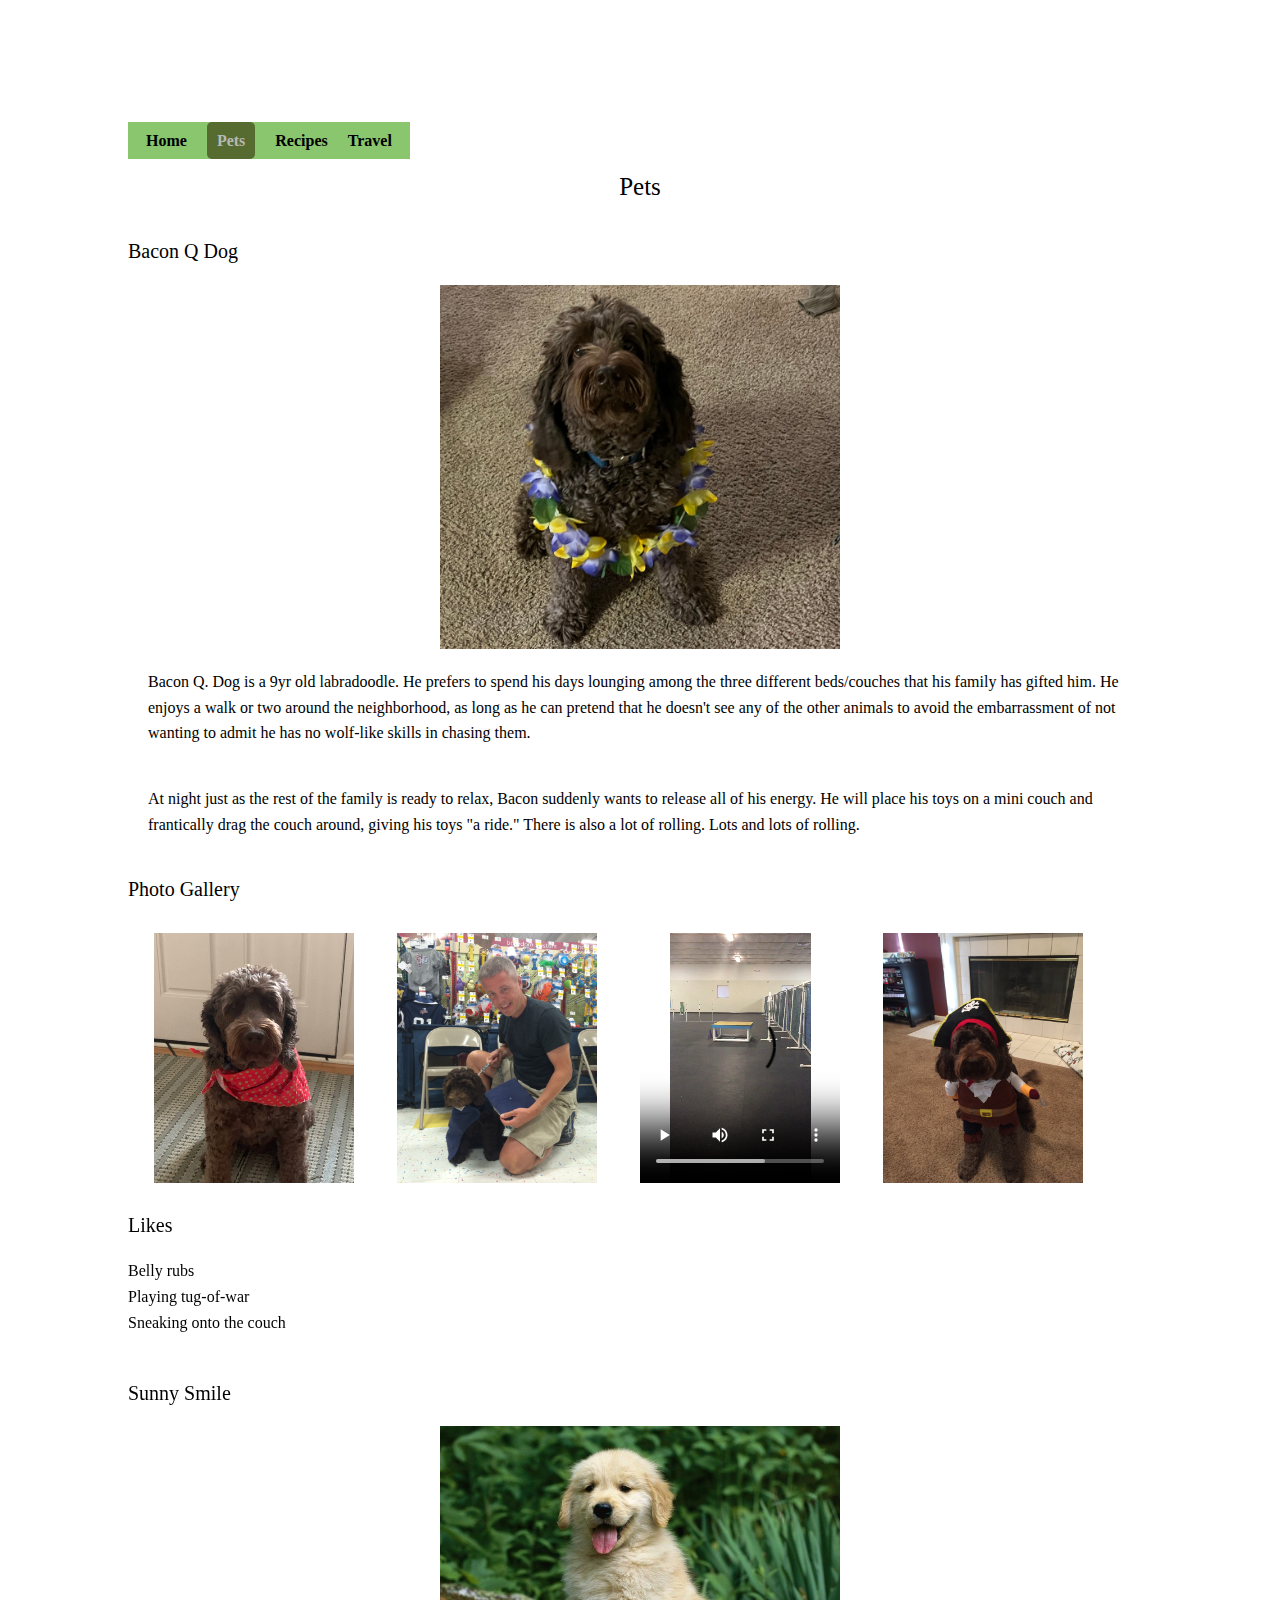
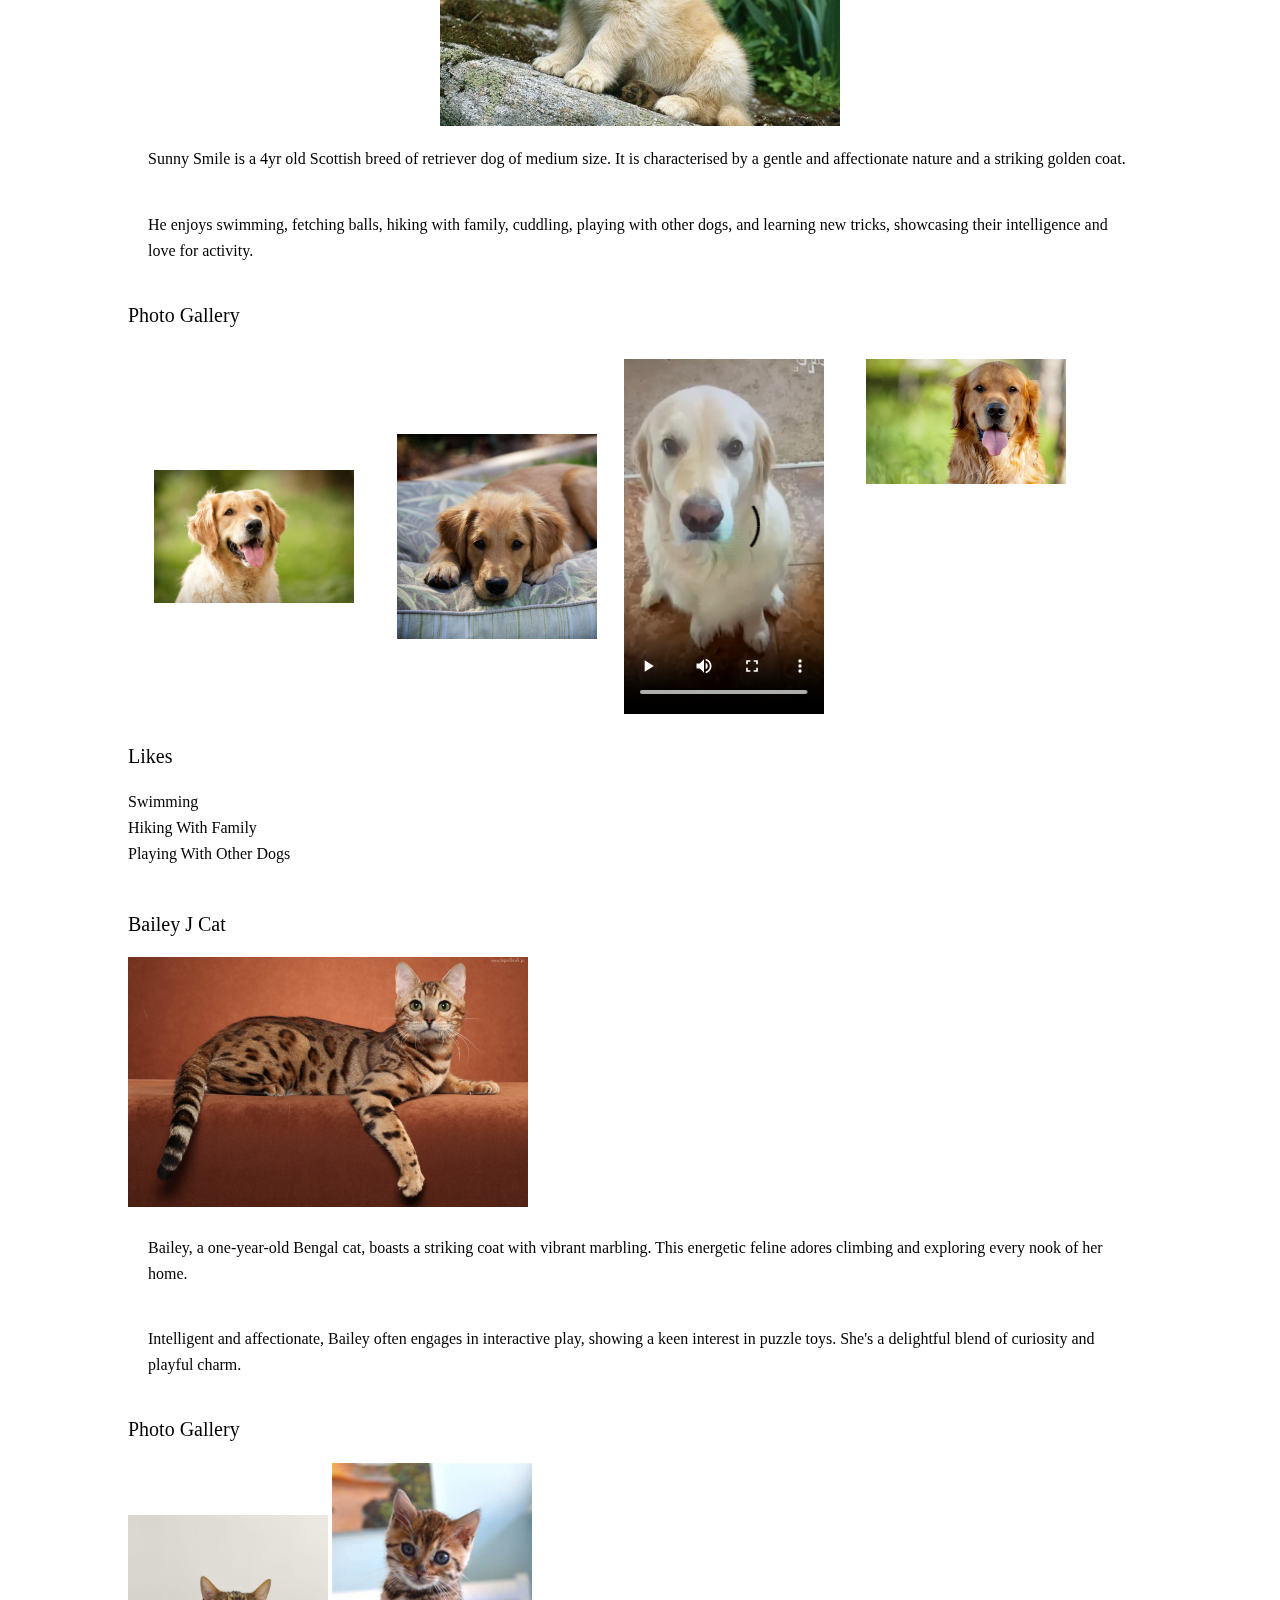
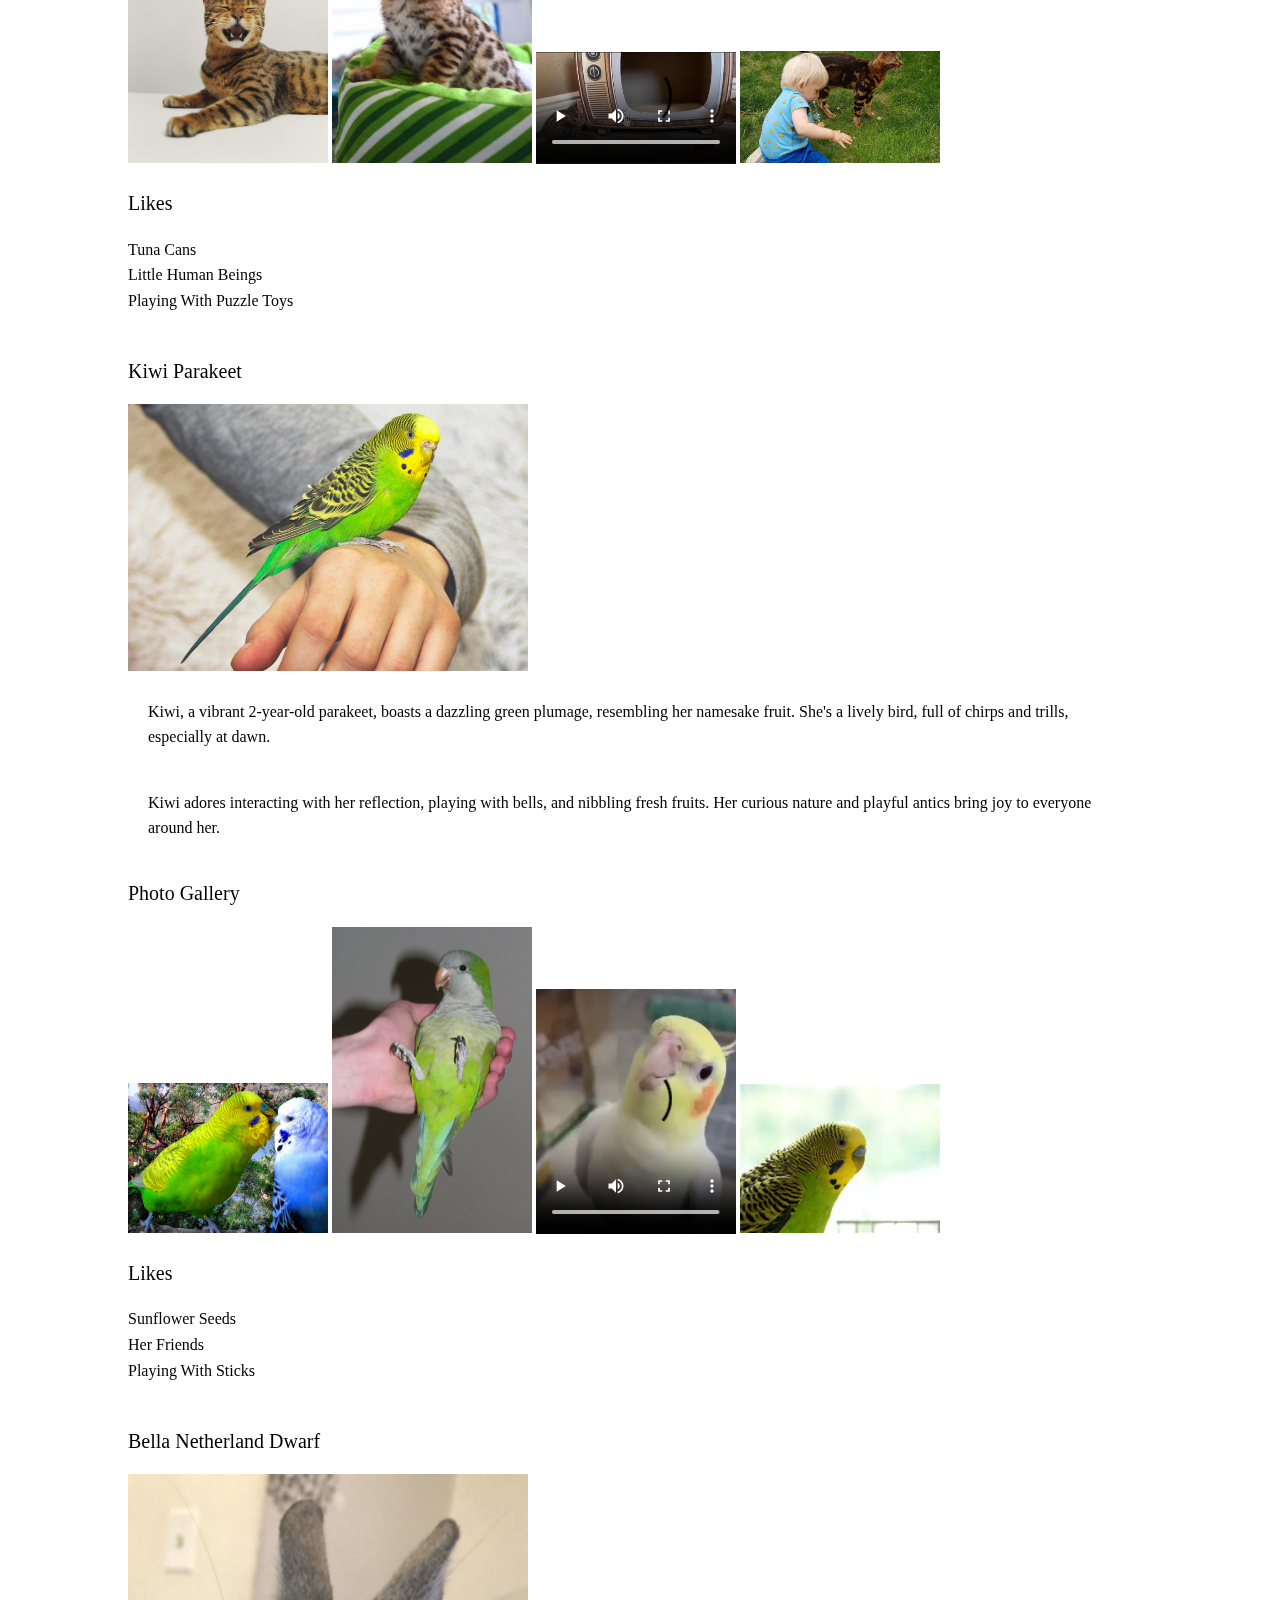
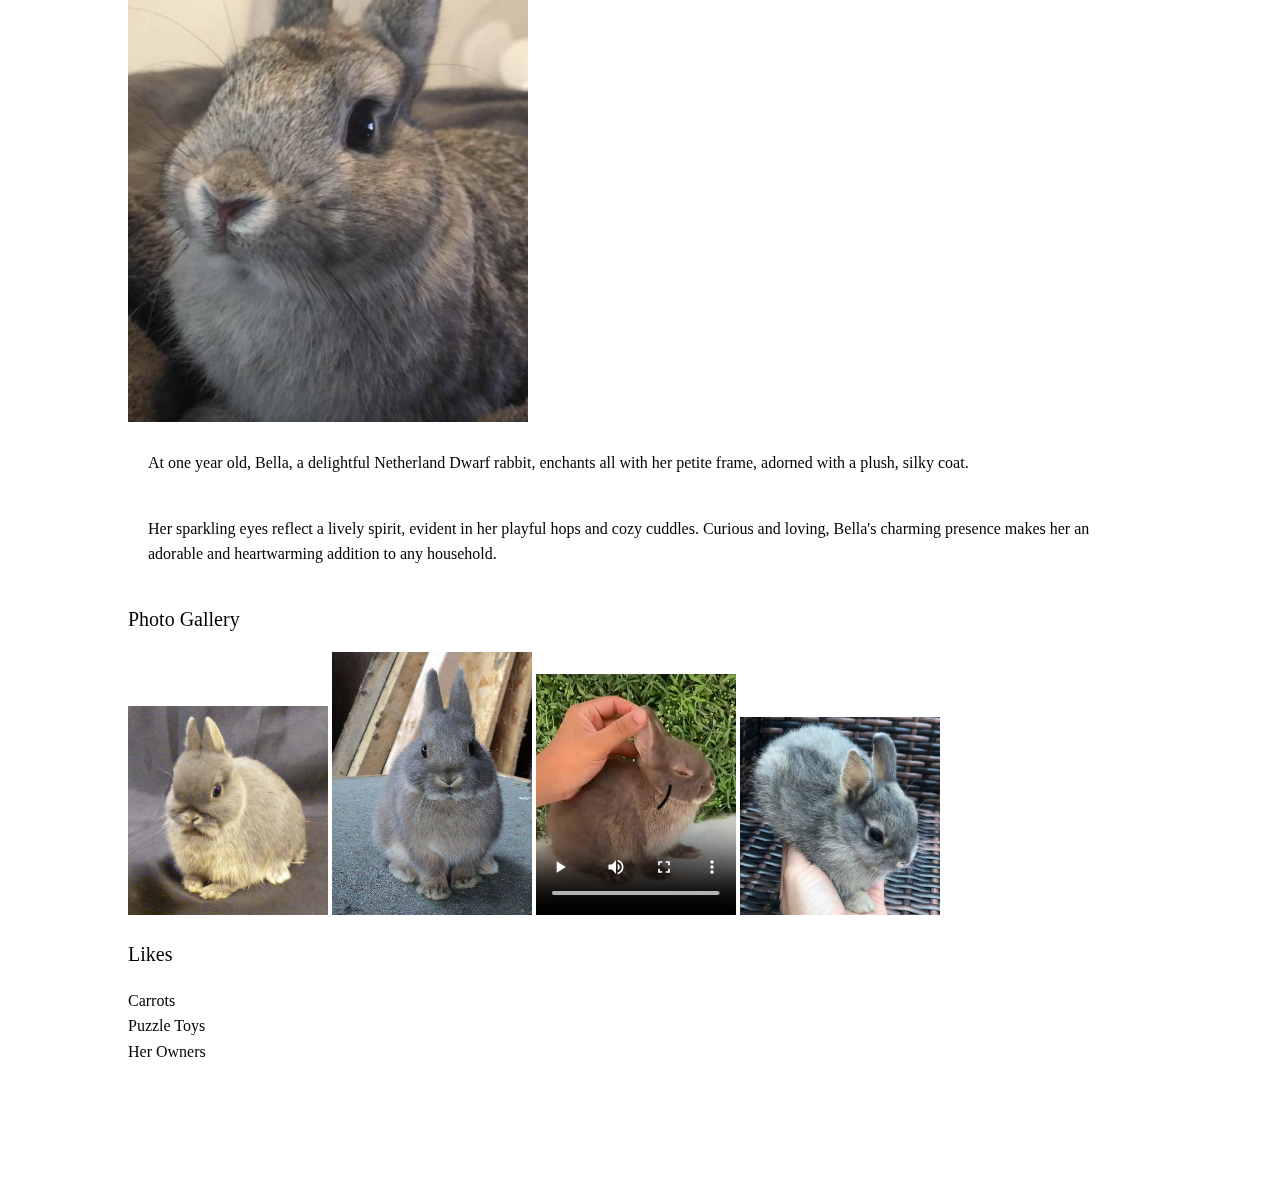
==== pets.html @ 05d5d2e1 "Add files via upload" ====
<!DOCTYPE html>
<html lang="en">
<head>
    <meta charset="UTF-8">
    <meta name="viewport" content="width=device-width, initial-scale=1.0">
    <link rel="stylesheet" href="css/reset.css">
    <link rel="stylesheet" href="css/style.css">
    <title>Pets</title>
   
</head>
<body>
    <a href = "#main" class="skip-link">Skip to Main Content</a>
    <nav>
        <ul>
            <li><a href = "index.html">Home</a></li>
            <li><a href = "pets.html" class="active">Pets</a></li>
            <li><a href = "recipes.html">Recipes</a></li>
            <li><a href = "travel.html">Travel</a></li>
        </ul>
    </nav>
    <main id="main">
        <h1>Pets</h1>
        <div>
            <h2>Bacon Q Dog</h2>
            <div class="pets-grid-container">
                <div class="grid-item">
            <img src="images/bacon.jpg" width = "400" alt="Brown labradoodle wearing colorful lei">
                </div>
            </div>

            <p>Bacon Q. Dog is a 9yr old labradoodle. He prefers to spend his days lounging among the three different beds/couches that his family has gifted him. He enjoys a walk or two around the neighborhood, as long as he can pretend that he doesn't see any of the other animals to avoid the embarrassment of not wanting to admit he has no wolf-like skills in chasing them.</p> 
            <p>At night just as the rest of the family is ready to relax, Bacon suddenly wants to release all of his energy. He will place his toys on a mini couch and frantically drag the couch around, giving his toys "a ride." There is also a lot of rolling. Lots and lots of rolling.</p>
            <h3>Photo Gallery</h3>

    <div class="pets-grid-container-2">
    <div class="grid-item">
        <img src="images/bacon_bandana.JPG" width="200" height="250" alt="Brown labradoodle wearing an orange bandana">
    </div>
    <div class="grid-item">
        <img src="images/bacon_graduation.JPG" width="200" height="250" alt="Small labradoodle puppy wearing a graduation cap and gown">
    </div>
    <div class="grid-item">
        <video width="200" height="250" controls>
            <source src="images/bacon_agility.mov">
            Your browser does not support the video tag.
        </video>
    </div>
    <div class="grid-item">
        <img src="images/bacon_halloween.JPG" width="200" height="250" alt="Brown labradoodle wearing a pirate costume">
    </div>
</div>

            <h3>Likes</h3>
            <ul>
                <li>Belly rubs</li>
                <li>Playing tug-of-war</li>
                <li>Sneaking onto the couch</li>
            </ul>
            

        </div>
        <br>
        <div>
            <h2>Sunny Smile</h2>
            <div class="grid-item">
            <img src="images/golden-retriever-puppy-632250.jpg" width = "400" alt="The Golden Retriever is a Scottish breed of retriever dog of medium size">
            </div>

            <p>Sunny Smile is a 4yr old Scottish breed of retriever dog of medium size. It is characterised by a gentle and affectionate nature and a striking golden coat.</p> 
            <p>He enjoys swimming, fetching balls, hiking with family, cuddling, playing with other dogs, and learning new tricks, showcasing their intelligence and love for activity.</p>
            <h3>Photo Gallery</h3>
                <div class="pets-grid-container-2">
            <div class="grid-item">
            <img src="images/Long-Haired-Golden-Retriever.jpg" width ="200" alt = "Sunny Smile having a good time with family">
            </div>
            <div class="grid-item">
            <img src="images/puppy8.jpg"  width ="200" alt="Sunny Smile is upset because it's rainning outside">
            </div>
            <video width="200"  controls>
                <source src="images/grvideo1.mp4">
                Your browser does not support the video tag.  This was a video of a girl and dog demonstrating a sit and stay procedure
            </video>
            <img src="images/sunny2.jpg"  width ="200" alt="Retriever dog wearing a pirate costume">
        </div>
            <h3>Likes</h3>
            <ul>
                <li>Swimming </li>
                <li>Hiking With Family</li>
                <li>Playing With Other Dogs</li>
            </ul>
        </div>
        <br>
        <div>
            <h2>Bailey J Cat</h2>
            <img src="images/450442.jpg" width = "400" alt="Bailey a one-year-old Bengal cat boasts a striking coat with vibrant marbling">

            <p>Bailey, a one-year-old Bengal cat, boasts a striking coat with vibrant marbling. This energetic feline adores climbing and exploring every nook of her home.</p> 
            <p>Intelligent and affectionate, Bailey often engages in interactive play, showing a keen interest in puzzle toys. She's a delightful blend of curiosity and playful charm.</p>
            <h3>Photo Gallery</h3>
            <img src="images/bengalcat-56a2bcd95f9b58b7d0cdf798.jpg" width ="200" alt = "Bailey having a good time">
            <img src="images/kitty.jpg"  width ="200" alt="Bailey laying down on sofa">
            <video width="200"  controls>
                <source src="images/26.01.2024_05.34.43_REC.mp4">
                Your browser does not support the video tag.  This was a video of a girl and dog demonstrating a sit and stay procedure
            </video>
            <img src="images/bengal-cat-with-baby-1320x742.jpg"  width ="200" alt="Bengal cat wearing a pirate costume">

            <h3>Likes</h3>
            <ul>
                <li>Tuna Cans </li>
                <li>Little Human Beings</li>
                <li>Playing With Puzzle Toys</li>
            </ul>
        </div>
        <br>
        <div>
            <h2>Kiwi Parakeet</h2>
            <img src="images/326556-800x533-parakeet-on-hand.jpg" width = "400" alt="Kiwi a vibrant 2-year-old parakeet boasts a dazzling green plumage">

            <p>Kiwi, a vibrant 2-year-old parakeet, boasts a dazzling green plumage, resembling her namesake fruit. She's a lively bird, full of chirps and trills, especially at dawn.</p> 
            <p>Kiwi adores interacting with her reflection, playing with bells, and nibbling fresh fruits. Her curious nature and playful antics bring joy to everyone around her.</p>
            <h3>Photo Gallery</h3>
            <img src="images/363199-parakeet-budgie-parrot-bird-tropical-7.jpg" width ="200" alt = "Kiwi having a good time">
            <img src="images/Quaker-Parrot-Images.jpg"  width ="200" alt="Kiwi have fun with friend">
            <video width="200"  controls>
                <source src="images/kiwi.mp4">
                Your browser does not support the video tag.  This was a video of a girl and dog demonstrating a sit and stay procedure
            </video>
            <img src="images/kiwi2.jpg"  width ="200" alt="Kiwi looking outside the window">

            <h3>Likes</h3>
            <ul>
                <li>Sunflower Seeds </li>
                <li>Her Friends</li>
                <li>Playing With Sticks</li>
            </ul>
        </div>
        <br>
        <div>
            <h2>Bella Netherland Dwarf</h2>
            <img src="images/netherland-dwarf-rabbit-785077.jpg" width = "400" alt="Her sparkling eyes reflect a lively spirit">

            <p>At one year old, Bella, a delightful Netherland Dwarf rabbit, enchants all with her petite frame, adorned with a plush, silky coat.</p> 
            <p>Her sparkling eyes reflect a lively spirit, evident in her playful hops and cozy cuddles. Curious and loving, Bella's charming presence makes her an adorable and heartwarming addition to any household.</p>
            <h3>Photo Gallery</h3>
            <img src="images/netherland_dwarf.jpg" width ="200" alt = "Bella having a good time">
            <img src="images/bella2.jpg"  width ="200" alt="Bella have fun with friend">
            <video width="200"  controls>
                <source src="images/bella1.mp4">
                Your browser does not support the video tag.  This was a video of a girl and dog demonstrating a sit and stay procedure
            </video>
            <img src="images/bella3.jpg"  width ="200" alt="Bella looking outside the window">

            <h3>Likes</h3>
            <ul>
                <li>Carrots </li>
                <li>Puzzle Toys</li>
                <li>Her Owners</li>
            </ul>
        </div>
    </main>

</body>
</html>
---- css/style.css ----
body {
    font-family:Georgia, 'Times New Roman', Times, serif;
    line-height:160%;
    color: #000000;
    margin: 5%;
    padding: 5%;
}


.skip-link {
    position: absolute;
    left: -999px;
    top: -999px;
    overflow:hidden;
}
    
.skip-link:focus {
    left: 0;
    top: 10px;
    overflow:visible;
}

/* Grid */
.grid-container {
    display: grid;
    grid-template-columns: 1fr; 
    gap: 20px; 
    font-size: 28px;
}

.grid-item {
    display: flex;
    justify-content: center; /* Center horizontally */
    align-items: center;
}




@media screen and (min-width: 600px) {
    .grid-container {
        grid-template-columns: 1fr 1fr; /* 2 columns layout */
        gap: 30px;
        font-size: 16px;
    }

    .pets-grid-container {
        grid-template-columns: repeat(2, 1fr); /* Two columns for medium screens */
        gap: 30px;
    }
}

@media screen and (min-width: 1024px) {
    /* 1024 are the lower bound for standard desktop screens */

    .pets-grid-container {
        display: grid;
        grid-template-columns: 1fr; 
        gap: 20px; 
        font-size: 28px;
      }
    .pets-grid-container-2 {

    display: grid;
    grid-template-areas: 'myArea myArea myArea myArea myArea';
    gap: 10px;
    /* background-color: #2196F3; */
    padding: 10px;
  }
  

}


nav ul {
    display: inline;
    list-style-type: none;
    margin: 0;
    padding: 10;
    overflow: hidden;
    /* justify-content: center; */
    background: #89c66d;
    padding:10px;
    /* margin:20px;
    height: 50px; */
}

nav ul li {
    display: inline;
    margin: 10px 8px;
    font-weight: bold;
}

nav ul li a.active {
    color: #b8b8b8; /* Change text color（？）*/
    background-color: #556B2F; 
    padding: 10px;
    border-radius: 5px; /* adds rounded corners */
}


nav a:hover,nav a:focus {
    text-decoration: underline;
  }

h1{
    font-size: 25px;
    /* line-height: 2; */
    padding: 20px 0;
    text-align: center;
  }

  h2{
    font-size: 20px;
    /* line-height: 2; */
    padding: 20px 0;
    text-align: left;
  }
  
  h3{
    font-size: 20px;
    /* line-height: 2; */
    padding: 20px 0;
    text-align: left;
  }

  p {
    padding: 20px; /* Adjust the padding value as needed */
}
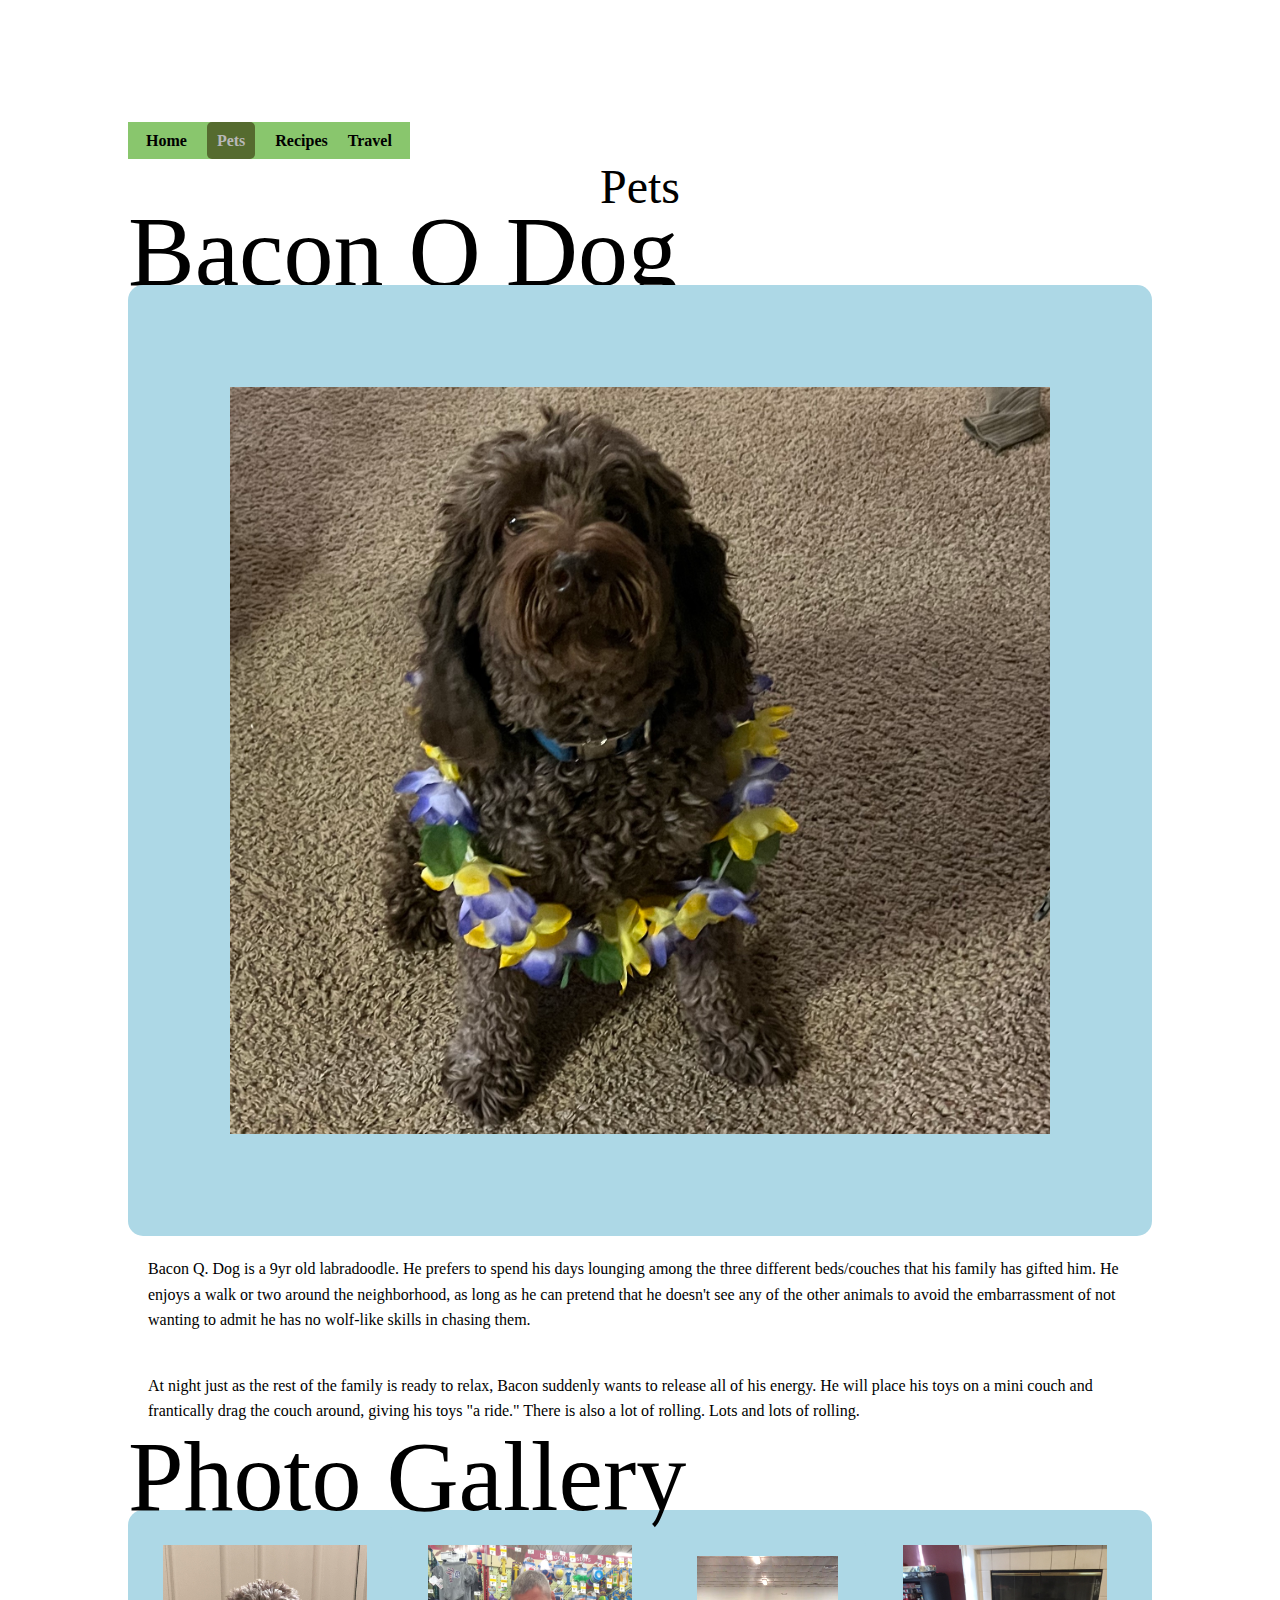
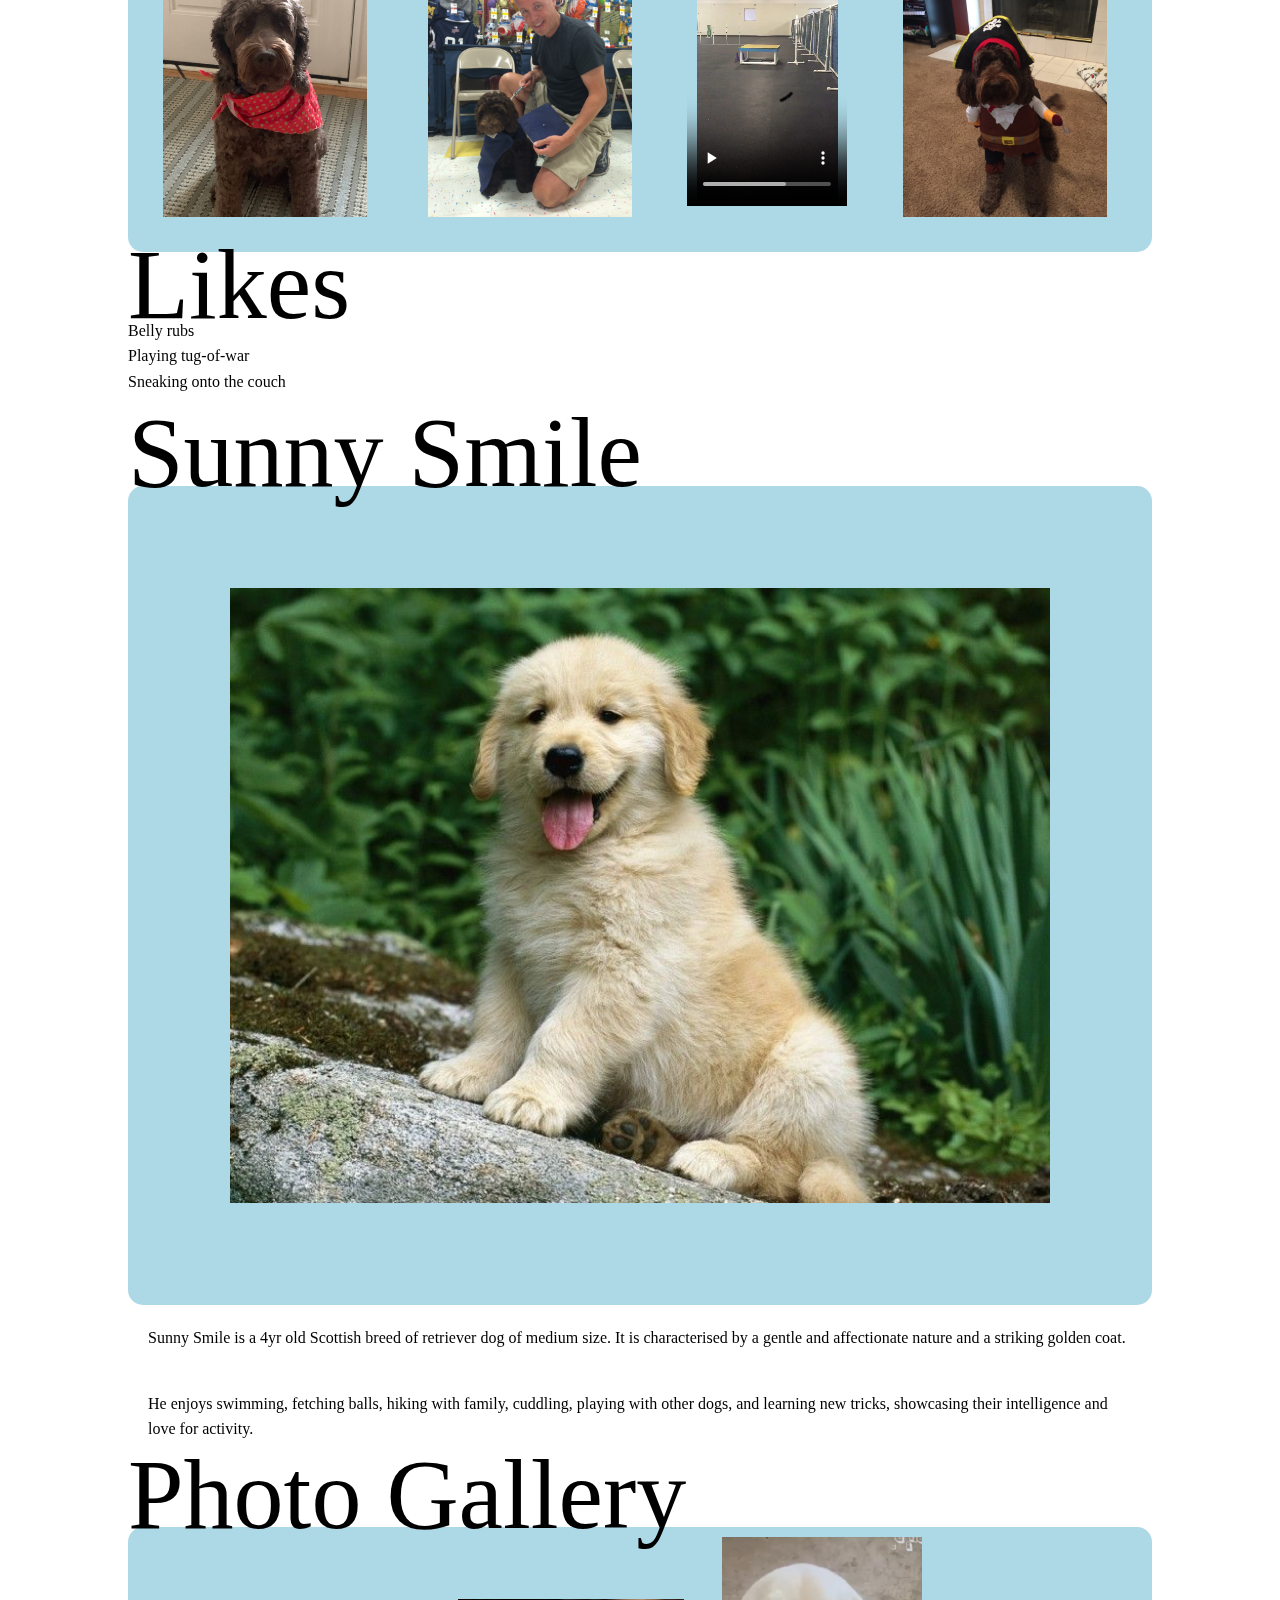
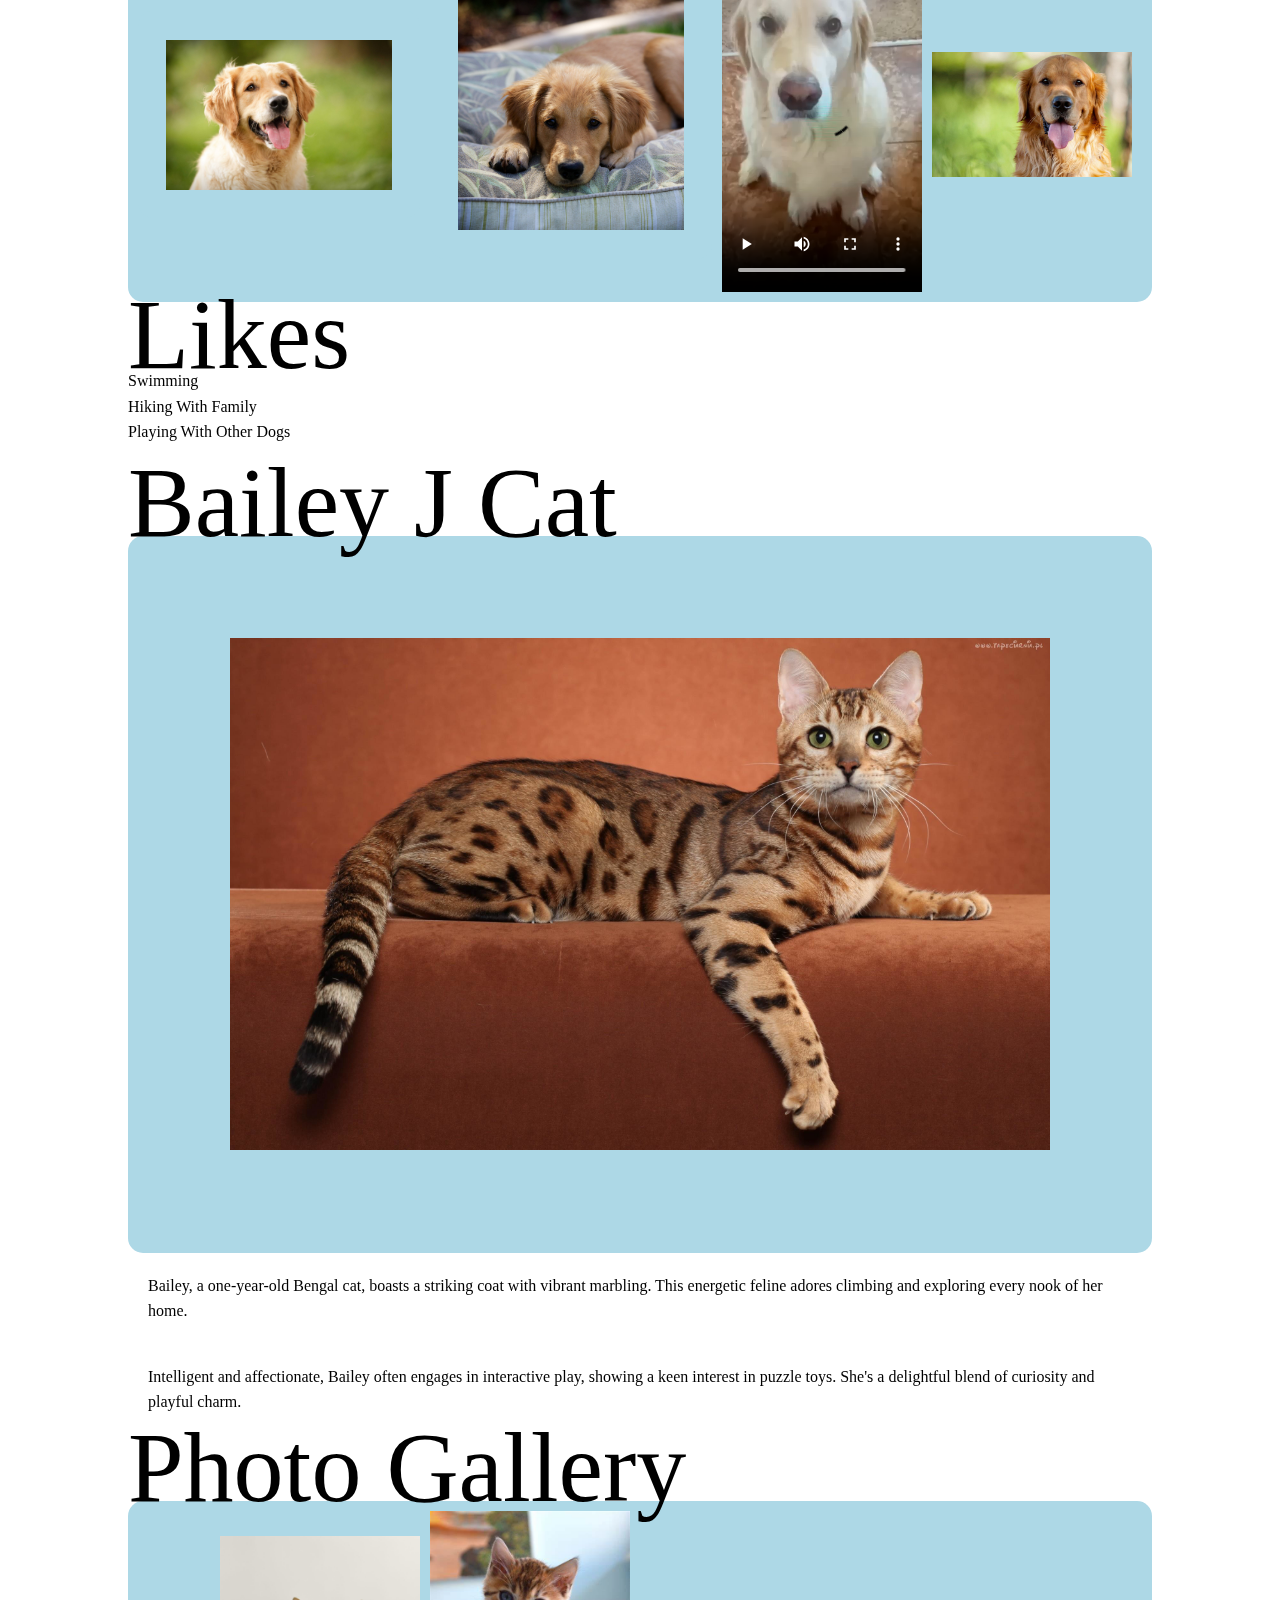
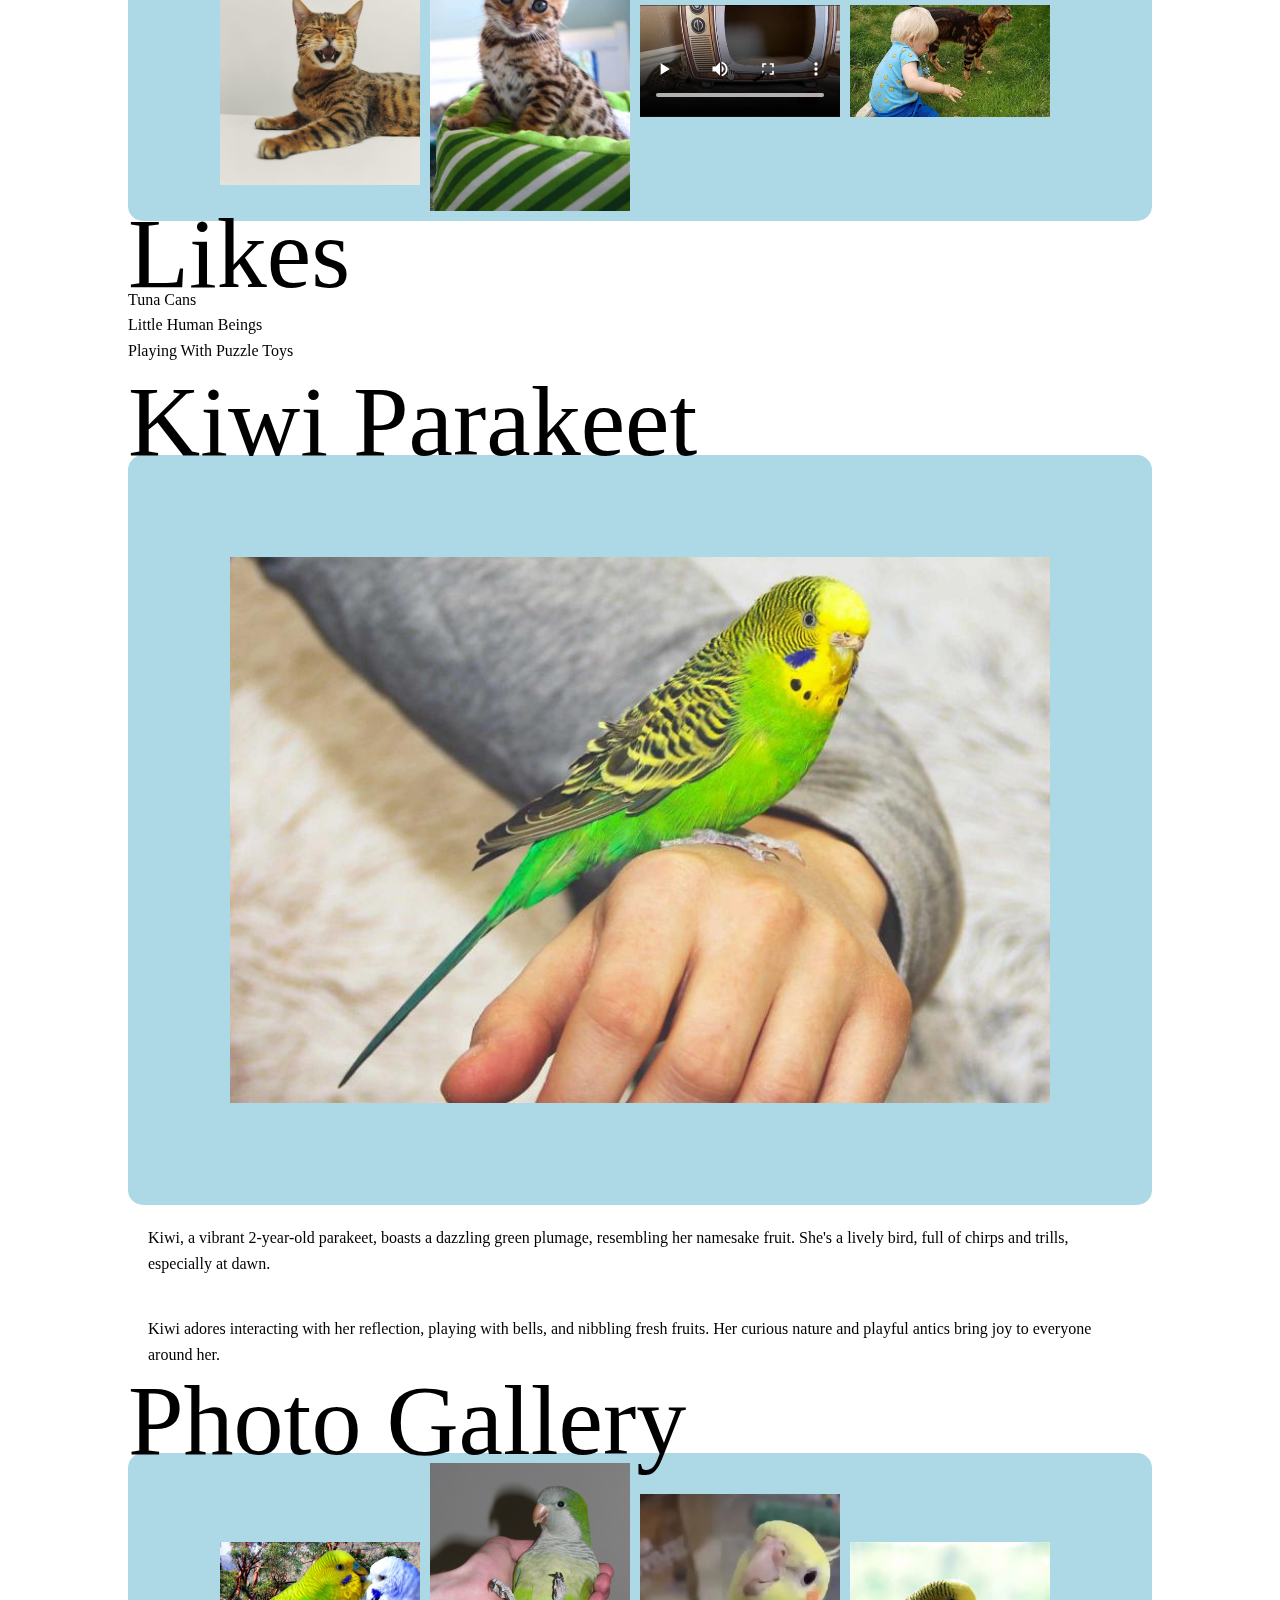
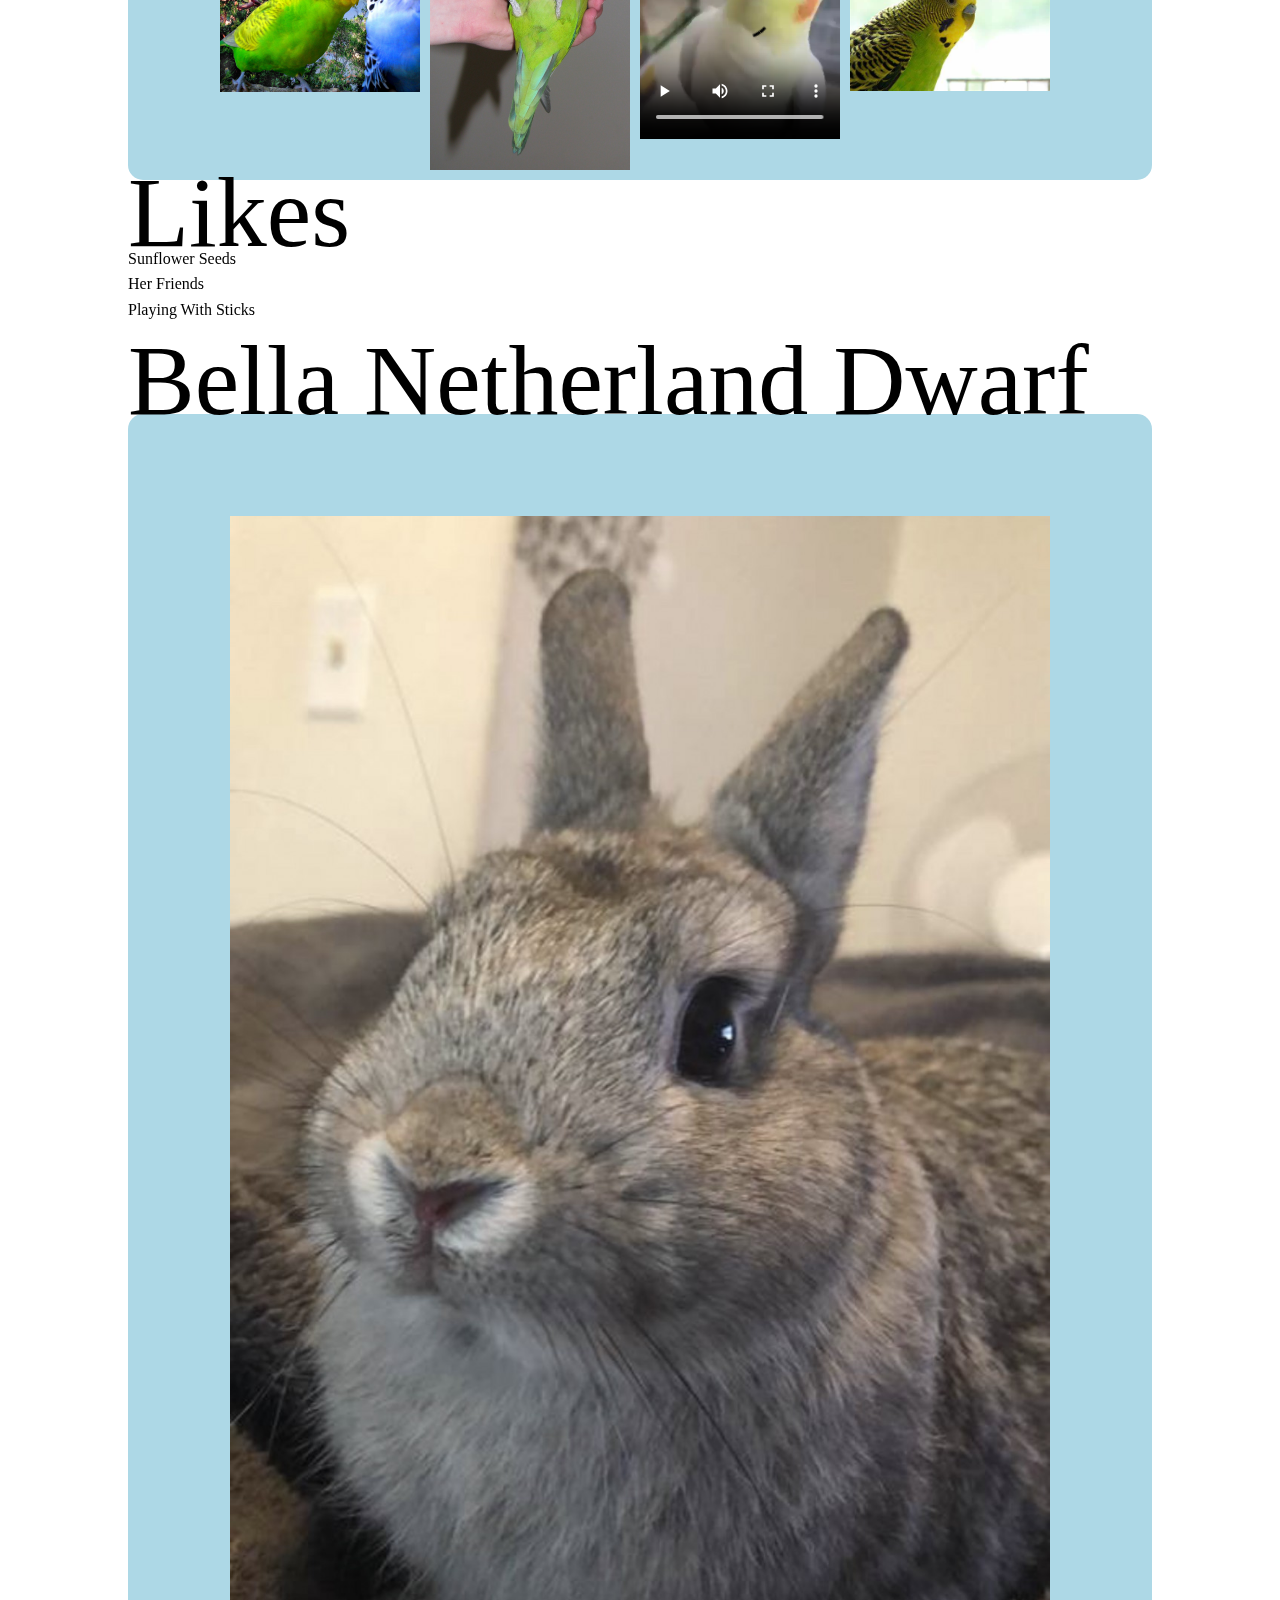
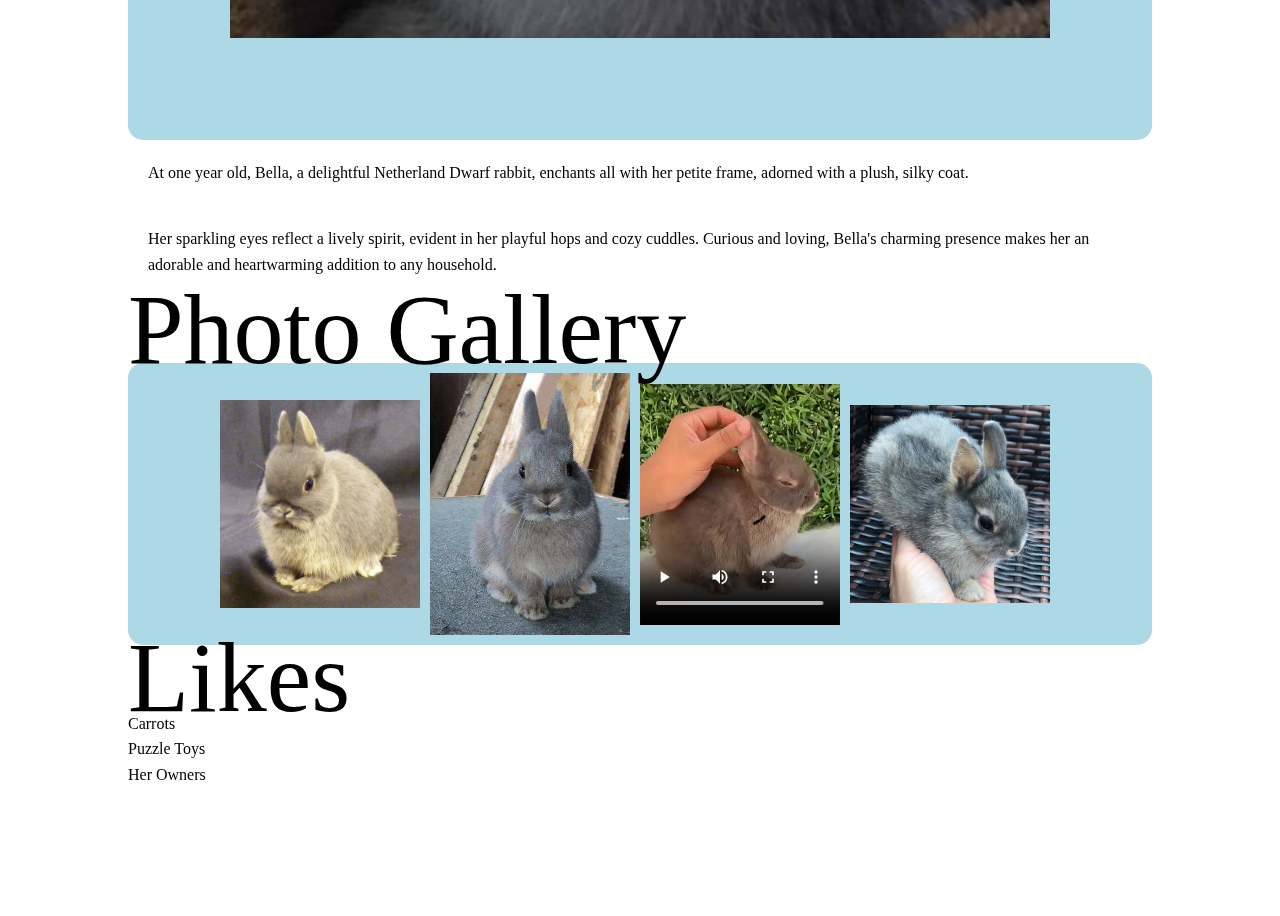
==== commit f3094afa: "Add files via upload" ====
--- a/pets.html
+++ b/pets.html
@@ -92,11 +92,14 @@
         <br>
         <div>
             <h2>Bailey J Cat</h2>
+            <div class="grid-item">
             <img src="images/450442.jpg" width = "400" alt="Bailey a one-year-old Bengal cat boasts a striking coat with vibrant marbling">
+            </div>
 
             <p>Bailey, a one-year-old Bengal cat, boasts a striking coat with vibrant marbling. This energetic feline adores climbing and exploring every nook of her home.</p> 
             <p>Intelligent and affectionate, Bailey often engages in interactive play, showing a keen interest in puzzle toys. She's a delightful blend of curiosity and playful charm.</p>
             <h3>Photo Gallery</h3>
+        <div class="pets-grid-container-2">
             <img src="images/bengalcat-56a2bcd95f9b58b7d0cdf798.jpg" width ="200" alt = "Bailey having a good time">
             <img src="images/kitty.jpg"  width ="200" alt="Bailey laying down on sofa">
             <video width="200"  controls>
@@ -104,7 +107,7 @@
                 Your browser does not support the video tag.  This was a video of a girl and dog demonstrating a sit and stay procedure
             </video>
             <img src="images/bengal-cat-with-baby-1320x742.jpg"  width ="200" alt="Bengal cat wearing a pirate costume">
-
+        </div>
             <h3>Likes</h3>
             <ul>
                 <li>Tuna Cans </li>
@@ -115,11 +118,14 @@
         <br>
         <div>
             <h2>Kiwi Parakeet</h2>
+            <div class="grid-item">
             <img src="images/326556-800x533-parakeet-on-hand.jpg" width = "400" alt="Kiwi a vibrant 2-year-old parakeet boasts a dazzling green plumage">
+            </div>
 
             <p>Kiwi, a vibrant 2-year-old parakeet, boasts a dazzling green plumage, resembling her namesake fruit. She's a lively bird, full of chirps and trills, especially at dawn.</p> 
             <p>Kiwi adores interacting with her reflection, playing with bells, and nibbling fresh fruits. Her curious nature and playful antics bring joy to everyone around her.</p>
             <h3>Photo Gallery</h3>
+            <div class="pets-grid-container-2">
             <img src="images/363199-parakeet-budgie-parrot-bird-tropical-7.jpg" width ="200" alt = "Kiwi having a good time">
             <img src="images/Quaker-Parrot-Images.jpg"  width ="200" alt="Kiwi have fun with friend">
             <video width="200"  controls>
@@ -127,7 +133,7 @@
                 Your browser does not support the video tag.  This was a video of a girl and dog demonstrating a sit and stay procedure
             </video>
             <img src="images/kiwi2.jpg"  width ="200" alt="Kiwi looking outside the window">
-
+            </div>
             <h3>Likes</h3>
             <ul>
                 <li>Sunflower Seeds </li>
@@ -138,11 +144,14 @@
         <br>
         <div>
             <h2>Bella Netherland Dwarf</h2>
+            <div class="grid-item">
             <img src="images/netherland-dwarf-rabbit-785077.jpg" width = "400" alt="Her sparkling eyes reflect a lively spirit">
+        </div>
 
             <p>At one year old, Bella, a delightful Netherland Dwarf rabbit, enchants all with her petite frame, adorned with a plush, silky coat.</p> 
             <p>Her sparkling eyes reflect a lively spirit, evident in her playful hops and cozy cuddles. Curious and loving, Bella's charming presence makes her an adorable and heartwarming addition to any household.</p>
             <h3>Photo Gallery</h3>
+            <div class="pets-grid-container-2">      
             <img src="images/netherland_dwarf.jpg" width ="200" alt = "Bella having a good time">
             <img src="images/bella2.jpg"  width ="200" alt="Bella have fun with friend">
             <video width="200"  controls>
@@ -150,6 +159,7 @@
                 Your browser does not support the video tag.  This was a video of a girl and dog demonstrating a sit and stay procedure
             </video>
             <img src="images/bella3.jpg"  width ="200" alt="Bella looking outside the window">
+            </div>
 
             <h3>Likes</h3>
             <ul>
--- a/css/style.css
+++ b/css/style.css
@@ -36,41 +36,6 @@
 }
 
 
-
-
-@media screen and (min-width: 600px) {
-    .grid-container {
-        grid-template-columns: 1fr 1fr; /* 2 columns layout */
-        gap: 30px;
-        font-size: 16px;
-    }
-
-    .pets-grid-container {
-        grid-template-columns: repeat(2, 1fr); /* Two columns for medium screens */
-        gap: 30px;
-    }
-}
-
-@media screen and (min-width: 1024px) {
-    /* 1024 are the lower bound for standard desktop screens */
-
-    .pets-grid-container {
-        display: grid;
-        grid-template-columns: 1fr; 
-        gap: 20px; 
-        font-size: 28px;
-      }
-    .pets-grid-container-2 {
-
-    display: grid;
-    grid-template-areas: 'myArea myArea myArea myArea myArea';
-    gap: 10px;
-    /* background-color: #2196F3; */
-    padding: 10px;
-  }
-  
-
-}
 
 
 nav ul {
@@ -127,4 +92,67 @@
 
   p {
     padding: 20px; /* Adjust the padding value as needed */
+}
+
+@media screen and (min-width: 1024px) {
+    /* 1024 are the lower bound for standard desktop screens */
+
+    /* The text modification dosen't work, i don't know why */
+    h1{
+        font-size: 300%;
+
+      }
+    
+      h2{
+        font-size: 100px;
+        /* line-height: 2; */
+        padding: 20px 0;
+        text-align: left;
+      }
+      
+      h3{
+        font-size: 100px;
+        /* line-height: 2; */
+        padding: 20px 0;
+        text-align: left;
+      }
+    
+      p {
+        padding: 20px; /* Adjust the padding value as needed */
+    }
+
+/* Pet specific */
+    .pets-grid-container {
+        display: grid;
+        grid-template-columns: 1fr; 
+        gap: 20px; 
+        font-size: 28px;
+      }
+    .pets-grid-container-2 {
+    display: grid;
+    justify-content: center;
+    align-items: center;
+    grid-template-areas: 'myArea myArea myArea myArea myArea';
+    background-color: lightblue;
+    border-radius: 15px;
+    gap: 10px;
+    padding: 10px;
+  }
+
+  .grid-item{
+    display: flex;
+    justify-content: center;
+    align-items: center;
+    width: 100%;
+    background-color: lightblue; 
+    margin: auto;
+    padding: 10%;   
+    border-radius: 15px;
+  }
+
+  .grid-item img {
+    width: 100%;
+    height: 200%;
+}
+
 }